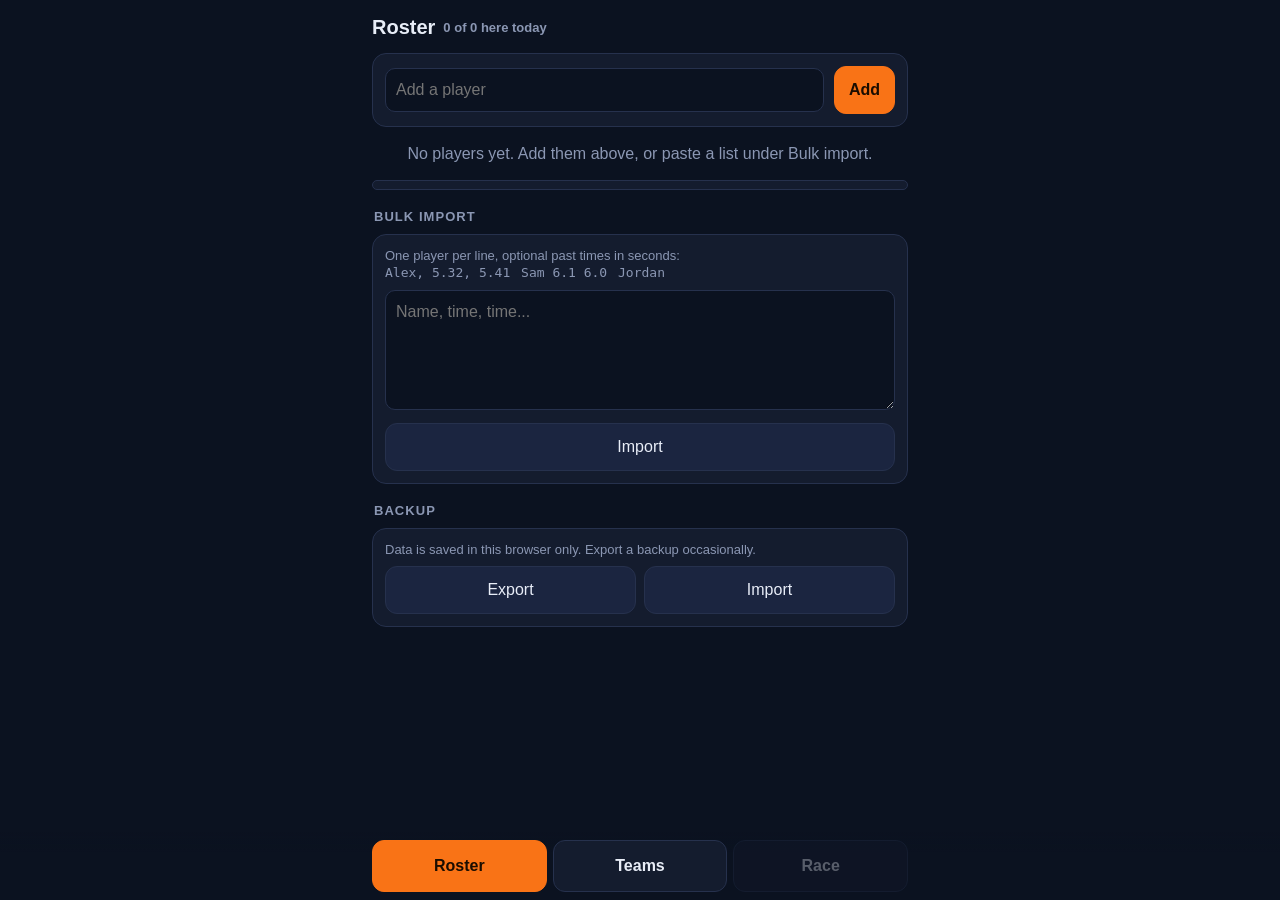
==== index.html @ 7dc4ea4a "Sprint League 3" ====
<!doctype html>
<html lang="en">
<head>
  <meta charset="utf-8">
  <meta name="viewport" content="width=device-width, initial-scale=1, maximum-scale=1, user-scalable=no, viewport-fit=cover">
  <meta name="theme-color" content="#0b1220">
  <meta name="apple-mobile-web-app-capable" content="yes">
  <meta name="mobile-web-app-capable" content="yes">
  <meta name="apple-mobile-web-app-status-bar-style" content="black-translucent">
  <meta name="apple-mobile-web-app-title" content="Sprint League">
  <title>Sprint League</title>
  <link rel="manifest" href="manifest.webmanifest">
  <link rel="icon" href="icon.svg" type="image/svg+xml">
  <link rel="apple-touch-icon" href="icon.svg">
  <link rel="stylesheet" href="style.css">
</head>
<body>
  <div id="app"></div>
  <script src="core.js"></script>
  <script src="app.js"></script>
</body>
</html>
---- style.css ----
:root {
  --bg: #0b1220; --card: #141c2e; --card2: #1b2540; --line: #26314d;
  --text: #e8edf7; --muted: #8b97b3;
  --blue: #3b82f6; --blue-d: #1d4ed8;
  --white: #f1f5f9; --white-d: #94a3b8;
  --go: #22c55e; --warn: #f97316; --danger: #ef4444;
}
* { box-sizing: border-box; -webkit-tap-highlight-color: transparent; }
html, body { margin: 0; background: var(--bg); color: var(--text);
  font: 16px/1.35 -apple-system, BlinkMacSystemFont, "Segoe UI", Roboto, sans-serif;
  overscroll-behavior: none; }
body { -webkit-user-select: none; user-select: none; touch-action: manipulation; }
input, textarea { -webkit-user-select: text; user-select: text; }
#app { max-width: 560px; margin: 0 auto; min-height: 100vh; min-height: 100dvh;
  padding: calc(env(safe-area-inset-top) + 10px) 12px calc(env(safe-area-inset-bottom) + 84px); }
h1 { font-size: 20px; margin: 4px 0 12px; display: flex; align-items: center; gap: 8px; }
h2 { font-size: 13px; text-transform: uppercase; letter-spacing: .08em; color: var(--muted); margin: 18px 2px 8px; }
.muted { color: var(--muted); }
.small { font-size: 13px; }
.tabular { font-variant-numeric: tabular-nums; }

.card { background: var(--card); border: 1px solid var(--line); border-radius: 14px; padding: 12px; margin-bottom: 10px; }
.row { display: flex; align-items: center; gap: 10px; }
.grow { flex: 1; min-width: 0; }
.spread { justify-content: space-between; }

button { font: inherit; color: inherit; border: 0; border-radius: 12px; padding: 12px 14px;
  background: var(--card2); border: 1px solid var(--line); cursor: pointer; }
button:active { filter: brightness(1.25); }
button.primary { background: var(--warn); border-color: var(--warn); color: #1a0d00; font-weight: 700; }
button.go { background: var(--go); border-color: var(--go); color: #03150a; font-weight: 800; }
button.danger { color: #fecaca; border-color: #7f1d1d; }
button.ghost { background: transparent; }
button.sm { padding: 6px 10px; font-size: 13px; border-radius: 9px; }
button:disabled { opacity: .4; }
.btns { display: flex; gap: 8px; flex-wrap: wrap; }
.btns > button { flex: 1; }

/* tab bar */
.tabs { position: fixed; left: 0; right: 0; bottom: 0; display: flex; gap: 6px; justify-content: center;
  padding: 8px 12px calc(env(safe-area-inset-bottom) + 8px); background: linear-gradient(transparent, var(--bg) 30%); }
.tabs > div { display: flex; gap: 6px; width: 100%; max-width: 536px; }
.tabs button { flex: 1; padding: 14px 8px; font-weight: 600; background: var(--card); }
.tabs button.on { background: var(--warn); border-color: var(--warn); color: #1a0d00; }
.tabs button:disabled { opacity: .35; }

/* roster */
.player { display: flex; align-items: center; gap: 12px; padding: 10px 6px; border-bottom: 1px solid var(--line); }
.player:last-child { border-bottom: 0; }
.check { width: 28px; height: 28px; border-radius: 8px; border: 2px solid var(--muted); flex: none;
  display: grid; place-items: center; font-weight: 900; color: transparent; }
.check.on { background: var(--go); border-color: var(--go); color: #03150a; }
.pname { font-size: 17px; font-weight: 600; }
.avg { color: var(--muted); font-variant-numeric: tabular-nums; }
.chips { display: flex; flex-wrap: wrap; gap: 6px; margin: 8px 0; }
.chip { background: var(--card2); border: 1px solid var(--line); border-radius: 999px; padding: 4px 6px 4px 10px; font-size: 13px;
  font-variant-numeric: tabular-nums; display: inline-flex; gap: 6px; align-items: center; }
.chip b { cursor: pointer; color: var(--muted); padding: 0 4px; }
.detail { background: var(--card2); border-radius: 10px; padding: 10px; margin: 0 0 8px; }
input[type=text], textarea { width: 100%; background: var(--bg); color: var(--text); border: 1px solid var(--line);
  border-radius: 10px; padding: 10px; font: inherit; }
textarea { min-height: 120px; resize: vertical; }
.sticky { position: sticky; bottom: 70px; z-index: 5; }

/* teams */
.cols { display: grid; grid-template-columns: 1fr 1fr; gap: 10px; }
.team { border-radius: 14px; padding: 10px; border: 2px solid; }
.team.blue { border-color: var(--blue); background: rgba(59,130,246,.10); }
.team.white { border-color: var(--white-d); background: rgba(241,245,249,.07); }
.team h3 { margin: 0 0 6px; font-size: 18px; }
.team.blue h3 { color: var(--blue); }
.team.white h3 { color: var(--white); }
.tp { display: flex; justify-content: space-between; gap: 6px; padding: 10px 6px; border-radius: 8px; background: rgba(255,255,255,.04); margin-bottom: 6px; }
.tp:active { background: rgba(255,255,255,.12); }

/* race */
.score { display: grid; grid-template-columns: 1fr auto 1fr; align-items: center; text-align: center; gap: 8px; }
.score .n { font-size: 44px; font-weight: 800; line-height: 1; }
.score .blue .n { color: var(--blue); } .score .white .n { color: var(--white); }
.vs { color: var(--muted); font-size: 12px; }
.clock { text-align: center; font-size: 76px; font-weight: 800; font-variant-numeric: tabular-nums; line-height: 1.05; margin: 6px 0 10px; }
.runners { display: grid; grid-template-columns: 1fr 1fr; gap: 10px; margin-bottom: 10px; }
.runner { border-radius: 14px; padding: 10px; text-align: center; border: 2px solid; }
.runner.blue { border-color: var(--blue); } .runner.white { border-color: var(--white-d); }
.runner .who { font-size: 20px; font-weight: 700; overflow: hidden; text-overflow: ellipsis; white-space: nowrap; }
.runner .t { font-size: 13px; color: var(--muted); }
.startbtn { width: 100%; height: 30vh; min-height: 190px; font-size: 44px; border-radius: 22px; }
.stops { display: grid; grid-template-columns: 1fr 1fr; gap: 8px; }
.stop { min-height: 84px; border-radius: 18px; font-size: 26px; font-weight: 800;
  display: flex; flex-direction: column; align-items: center; justify-content: center; gap: 4px; padding: 6px; }
.stop.blue { background: var(--blue); border-color: var(--blue-d); color: #fff; }
.stop.white { background: var(--white); border-color: var(--white-d); color: #0b1220; }
.stop .nm { font-size: 17px; font-weight: 600; opacity: .85; max-width: 100%; overflow: hidden; text-overflow: ellipsis; white-space: nowrap; }
.stop .tm { font-size: 40px; font-variant-numeric: tabular-nums; }
.stop.done { opacity: .55; }
.stop.done .lbl { font-size: 14px; }
.win { box-shadow: 0 0 0 3px var(--go); }
.runbox { border-radius: 14px; padding: 10px; border: 2px solid; margin-bottom: 10px; text-align: center; }
.runbox.blue { border-color: var(--blue); } .runbox.white { border-color: var(--white-d); }
.runbox .runtitle { font-size: 20px; font-weight: 800; }
.runbox .chips { justify-content: center; }
.run { padding: 8px 4px 10px; border-bottom: 1px solid var(--line); font-size: 15px; }
.run:last-child { border-bottom: 0; }
.runhead { display: flex; justify-content: space-between; font-weight: 700; margin-bottom: 4px; }
.run.blue .runhead > span:first-child { color: var(--blue); } .run.white .runhead > span:first-child { color: var(--white); }
.run .side { display: flex; justify-content: space-between; gap: 6px; padding: 2px 0; }
.run .w { color: var(--go); font-weight: 700; }
.run .tm { font-variant-numeric: tabular-nums; cursor: pointer; text-decoration: underline dotted var(--muted); }
.tag { font-size: 11px; background: var(--card2); border-radius: 6px; padding: 1px 6px; color: var(--muted); margin-left: 4px; }
.banner { text-align: center; font-size: 22px; font-weight: 800; margin: 4px 0 10px; }
.toast { position: fixed; left: 50%; bottom: 100px; transform: translateX(-50%); background: #000c; padding: 10px 16px; border-radius: 999px; z-index: 20; }
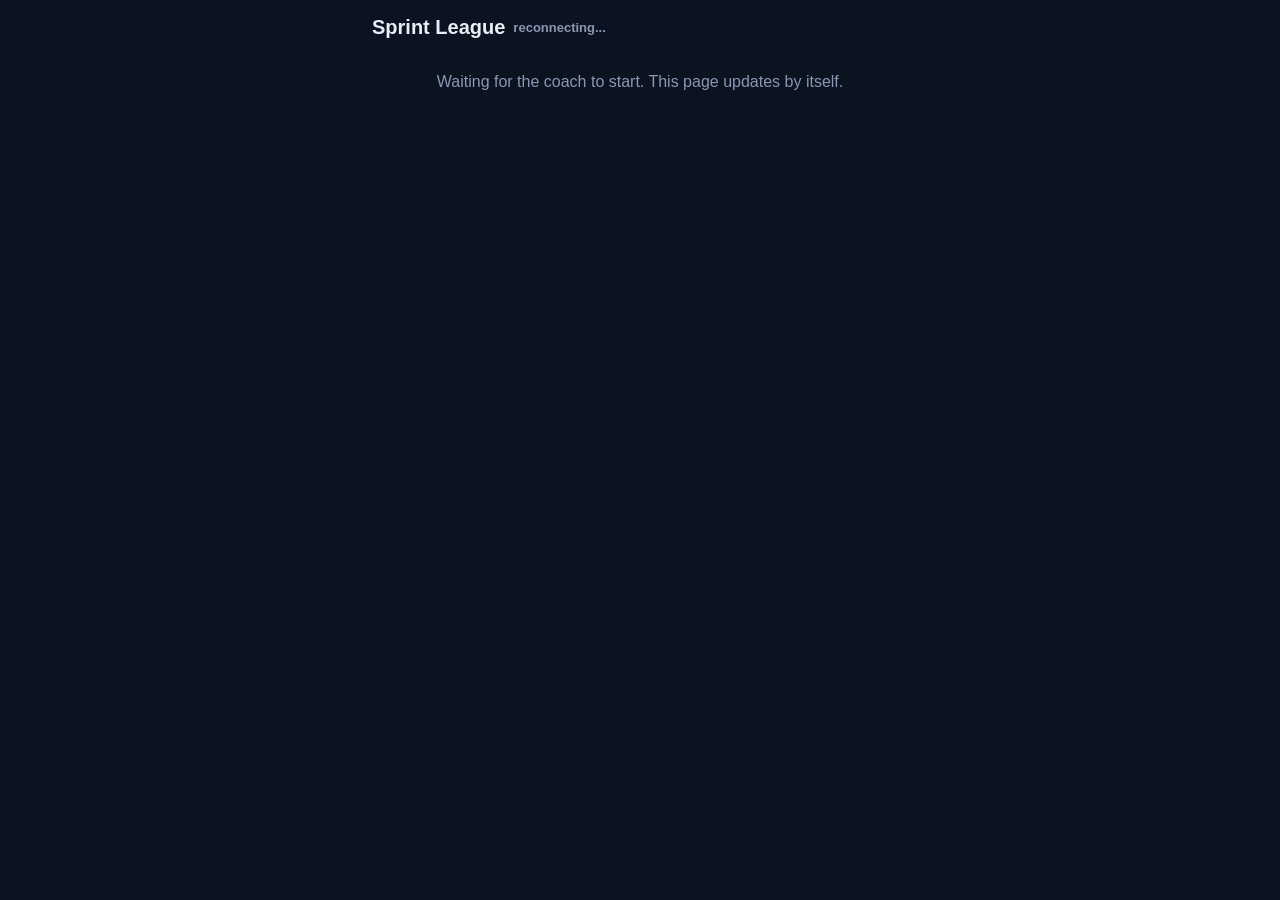
==== commit d6d245d5: "Add live viewer and coach passwor" ====
--- a/index.html
+++ b/index.html
@@ -2,21 +2,16 @@
 <html lang="en">
 <head>
   <meta charset="utf-8">
-  <meta name="viewport" content="width=device-width, initial-scale=1, maximum-scale=1, user-scalable=no, viewport-fit=cover">
+  <meta name="viewport" content="width=device-width, initial-scale=1, viewport-fit=cover">
   <meta name="theme-color" content="#0b1220">
-  <meta name="apple-mobile-web-app-capable" content="yes">
-  <meta name="mobile-web-app-capable" content="yes">
-  <meta name="apple-mobile-web-app-status-bar-style" content="black-translucent">
-  <meta name="apple-mobile-web-app-title" content="Sprint League">
-  <title>Sprint League</title>
-  <link rel="manifest" href="manifest.webmanifest">
+  <title>Sprint League - Live</title>
   <link rel="icon" href="icon.svg" type="image/svg+xml">
-  <link rel="apple-touch-icon" href="icon.svg">
   <link rel="stylesheet" href="style.css">
 </head>
-<body>
-  <div id="app"></div>
+<body class="viewer">
+  <div id="app"><p class="muted" style="text-align:center;margin-top:40px">Loading...</p></div>
+  <script src="config.js"></script>
   <script src="core.js"></script>
-  <script src="app.js"></script>
+  <script src="view.js"></script>
 </body>
 </html>
--- a/style.css
+++ b/style.css
@@ -109,3 +109,9 @@
 .tag { font-size: 11px; background: var(--card2); border-radius: 6px; padding: 1px 6px; color: var(--muted); margin-left: 4px; }
 .banner { text-align: center; font-size: 22px; font-weight: 800; margin: 4px 0 10px; }
 .toast { position: fixed; left: 50%; bottom: 100px; transform: translateX(-50%); background: #000c; padding: 10px 16px; border-radius: 999px; z-index: 20; }
+
+/* viewer */
+body.viewer .tabs button { font-size: 16px; }
+.banner2 { text-align: center; font-size: 20px; font-weight: 800; border: 2px solid; }
+.banner2.blue { border-color: var(--blue); color: var(--blue); } .banner2.white { border-color: var(--white-d); color: var(--white); }
+.run .tm2 { font-variant-numeric: tabular-nums; }
